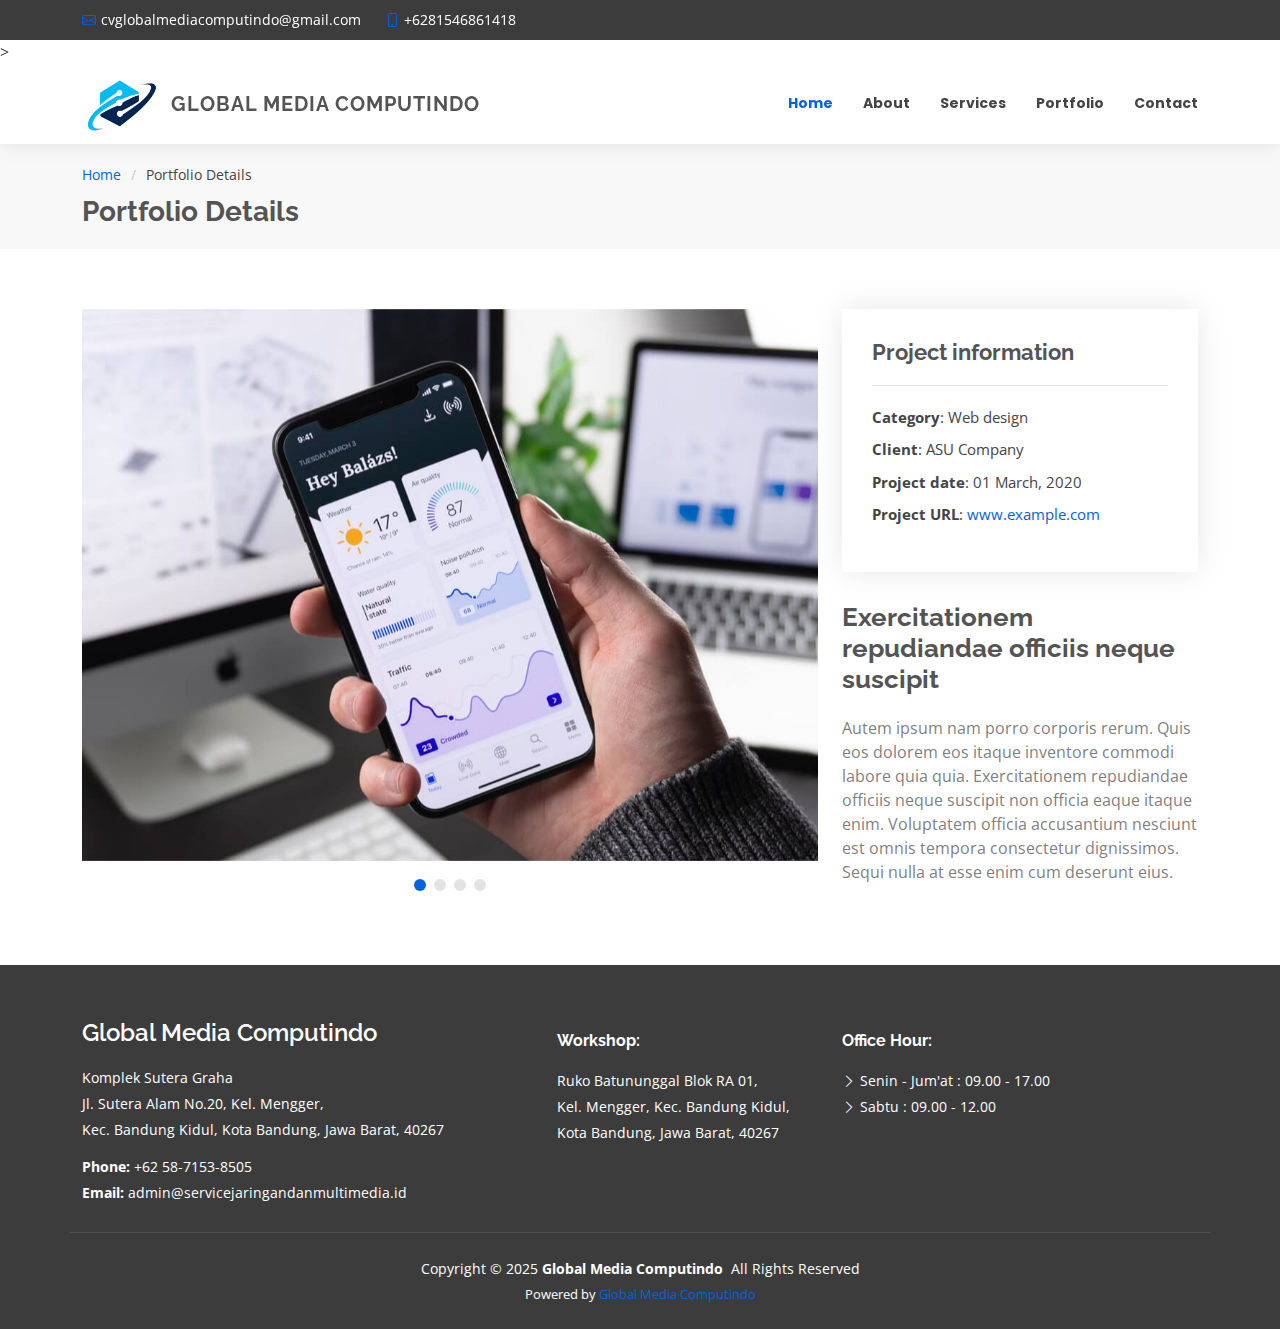
==== portfolio-details.html @ 6b237ba8 "first ini github" ====
<!DOCTYPE html>
<html lang="en">

<head>
  <meta charset="utf-8">
  <meta content="width=device-width, initial-scale=1.0" name="viewport">
  <title>Portfolio Details - Global Media Computindo</title>
  <meta name="description" content="">
  <meta name="keywords" content="">

  <!-- Favicons -->
  <link href="assets/img/logo_gmc-removebg-preview.png" rel="icon">
  <link href="assets/img/apple-touch-icon.png" rel="apple-touch-icon">

  <!-- Fonts -->
  <link href="https://fonts.googleapis.com" rel="preconnect">
  <link href="https://fonts.gstatic.com" rel="preconnect" crossorigin>
  <link href="https://fonts.googleapis.com/css2?family=Open+Sans:ital,wght@0,300;0,400;0,500;0,600;0,700;0,800;1,300;1,400;1,500;1,600;1,700;1,800&family=Poppins:ital,wght@0,100;0,200;0,300;0,400;0,500;0,600;0,700;0,800;0,900;1,100;1,200;1,300;1,400;1,500;1,600;1,700;1,800;1,900&family=Raleway:ital,wght@0,100;0,200;0,300;0,400;0,500;0,600;0,700;0,800;0,900;1,100;1,200;1,300;1,400;1,500;1,600;1,700;1,800;1,900&display=swap" rel="stylesheet">

  <!-- Vendor CSS Files -->
  <link href="assets/vendor/bootstrap/css/bootstrap.min.css" rel="stylesheet">
  <link href="assets/vendor/bootstrap-icons/bootstrap-icons.css" rel="stylesheet">
  <link href="assets/vendor/aos/aos.css" rel="stylesheet">
  <link href="assets/vendor/swiper/swiper-bundle.min.css" rel="stylesheet">
  <link href="assets/vendor/glightbox/css/glightbox.min.css" rel="stylesheet">

  <!-- Main CSS File -->
  <link href="assets/css/main.css" rel="stylesheet">

  <!-- =======================================================
  * Template Name: Eterna
  * Template URL: https://bootstrapmade.com/eterna-free-multipurpose-bootstrap-template/
  * Updated: Aug 07 2024 with Bootstrap v5.3.3
  * Author: BootstrapMade.com
  * License: https://bootstrapmade.com/license/
  ======================================================== -->
</head>

<body class="portfolio-details-page">

  <header id="header" class="header sticky-top">

    <div class="topbar d-flex align-items-center dark-background">
      <div class="container d-flex justify-content-center justify-content-md-between">
        <div class="contact-info d-flex align-items-center">
          <i class="bi bi-envelope d-flex align-items-center"><a href="mailto:cvglobalmediacomputindo@gmail.com">cvglobalmediacomputindo@gmail.com</a></i>
          <i class="bi bi-phone d-flex align-items-center ms-4"><a href="https://wa.me/6281546861418">+6281546861418</a></i>
        </div>
        <!-- <div class="social-links d-none d-md-flex align-items-center">
          <a href="#" class="twitter"><i class="bi bi-twitter-x"></i></a>
          <a href="#" class="facebook"><i class="bi bi-facebook"></i></a>
          <a href="#" class="instagram"><i class="bi bi-instagram"></i></a>
          <a href="#" class="linkedin"><i class="bi bi-linkedin"></i></a>
        </div> -->
      </div>
    </div>><!-- End Top Bar -->

    <div class="branding">

      <div class="container position-relative d-flex align-items-center justify-content-between">
        <a href="index.html" class="logo d-flex align-items-center">
          <img src="assets/img/logo_gmc-removebg-preview.png" alt="">
          <h1 class="sitename">Global Media Computindo<br></h1>
        </a>

        <nav id="navmenu" class="navmenu">
          <ul>
            <li><a href="index.html" class="active"><b>Home</b></a></li>
            <li><a href="about.html"><b>About</b></a></li>
            <li><a href="services.html"><b>Services</b></a></li>
            <li><a href="portfolio.html"><b>Portfolio</b></a></li>
            <!-- <li><a href="team.html"><b>Team</b></a></li> -->
            <!-- <li><a href="pricing.html"><b>Pricing</b></a></li> -->
            <!-- <li><a href="blog.html"><b>Blog</b></a></li> -->
            <!-- <li class="dropdown"><a href="#"><span>Dropdown</span> <i class="bi bi-chevron-down toggle-dropdown"></i></a>
              <ul>
                <li><a href="#">Dropdown 1</a></li>
                <li class="dropdown"><a href="#"><span>Deep Dropdown</span> <i class="bi bi-chevron-down toggle-dropdown"></i></a>
                  <ul>
                    <li><a href="#">Deep Dropdown 1</a></li>
                    <li><a href="#">Deep Dropdown 2</a></li>
                    <li><a href="#">Deep Dropdown 3</a></li>
                    <li><a href="#">Deep Dropdown 4</a></li>
                    <li><a href="#">Deep Dropdown 5</a></li>
                  </ul>
                </li>
                <li><a href="#">Dropdown 2</a></li>
                <li><a href="#">Dropdown 3</a></li>
                <li><a href="#">Dropdown 4</a></li>
              </ul>
            </li> -->
            <li><a href="contact.html"><b>Contact</b></a></li>
          </ul>
          <i class="mobile-nav-toggle d-xl-none bi bi-list"></i>
        </nav>

      </div>

    </div>

  </header>

  <main class="main">

    <!-- Page Title -->
    <div class="page-title" data-aos="fade">
      <div class="container">
        <nav class="breadcrumbs">
          <ol>
            <li><a href="index.html">Home</a></li>
            <li class="current">Portfolio Details</li>
          </ol>
        </nav>
        <h1>Portfolio Details</h1>
      </div>
    </div><!-- End Page Title -->

    <!-- Portfolio Details Section -->
    <section id="portfolio-details" class="portfolio-details section">

      <div class="container" data-aos="fade-up" data-aos-delay="100">

        <div class="row gy-4">

          <div class="col-lg-8">
            <div class="portfolio-details-slider swiper init-swiper">

              <script type="application/json" class="swiper-config">
                {
                  "loop": true,
                  "speed": 600,
                  "autoplay": {
                    "delay": 5000
                  },
                  "slidesPerView": "auto",
                  "pagination": {
                    "el": ".swiper-pagination",
                    "type": "bullets",
                    "clickable": true
                  }
                }
              </script>

              <div class="swiper-wrapper align-items-center">

                <div class="swiper-slide">
                  <img src="assets/img/portfolio/app-1.jpg" alt="">
                </div>

                <div class="swiper-slide">
                  <img src="assets/img/portfolio/product-1.jpg" alt="">
                </div>

                <div class="swiper-slide">
                  <img src="assets/img/portfolio/branding-1.jpg" alt="">
                </div>

                <div class="swiper-slide">
                  <img src="assets/img/portfolio/books-1.jpg" alt="">
                </div>

              </div>
              <div class="swiper-pagination"></div>
            </div>
          </div>

          <div class="col-lg-4">
            <div class="portfolio-info" data-aos="fade-up" data-aos-delay="200">
              <h3>Project information</h3>
              <ul>
                <li><strong>Category</strong>: Web design</li>
                <li><strong>Client</strong>: ASU Company</li>
                <li><strong>Project date</strong>: 01 March, 2020</li>
                <li><strong>Project URL</strong>: <a href="#">www.example.com</a></li>
              </ul>
            </div>
            <div class="portfolio-description" data-aos="fade-up" data-aos-delay="300">
              <h2>Exercitationem repudiandae officiis neque suscipit</h2>
              <p>
                Autem ipsum nam porro corporis rerum. Quis eos dolorem eos itaque inventore commodi labore quia quia. Exercitationem repudiandae officiis neque suscipit non officia eaque itaque enim. Voluptatem officia accusantium nesciunt est omnis tempora consectetur dignissimos. Sequi nulla at esse enim cum deserunt eius.
              </p>
            </div>
          </div>

        </div>

      </div>

    </section><!-- /Portfolio Details Section -->

  </main>

  <footer id="footer" class="footer position-relative dark-background">

    <div class="container footer-top">
      <div class="row gy-4">
        <div class="col-lg-5 col-md-6 footer-about">
          <a href="index.html" class="d-flex align-items-center">
            <span class="sitename">Global Media Computindo</span>
          </a>
          <div class="footer-contact pt-3">
            <p>Komplek Sutera Graha</p>
            <p>Jl. Sutera Alam No.20, Kel. Mengger,</p>
            <p>Kec. Bandung Kidul, Kota Bandung, Jawa Barat, 40267</p>
            <p class="mt-3"><strong>Phone:</strong> <span>+62 58-7153-8505 </span></p>
            <p><strong>Email:</strong> <span>admin@servicejaringandanmultimedia.id </span></p>
          </div>
        </div>

        <div class="col-lg-3 col-md-6 footer-about">
          <div class="footer-contact pt-3">
            <h4>Workshop:</h4>
            <p>Ruko Batununggal Blok RA 01,</p>
            <p>Kel. Mengger, Kec. Bandung Kidul,</p>
            <p>Kota Bandung, Jawa Barat, 40267</p>
          </div>
        </div>

        <div class="col-lg-3 col-md-6 footer-about">
          <div class="footer-contact pt-3">
            <h4>Office Hour:</h4>
            <p><i class="bi bi-chevron-right"></i> Senin - Jum'at : 09.00 - 17.00</p>
            <p><i class="bi bi-chevron-right"></i> Sabtu : 09.00 - 12.00</p>
          </div>
        </div>
      </div>
    </div>

    <div class="container copyright text-center mt-4">
      <p>Copyright <span>© 2025</span><strong class="px-1 sitename">Global Media Computindo</strong> <span>All Rights Reserved</span></p>
      <div class="credits">
        <!-- All the links in the footer should remain intact. -->
        <!-- You can delete the links only if you've purchased the pro version. -->
        <!-- Licensing information: https://bootstrapmade.com/license/ -->
        <!-- Purchase the pro version with working PHP/AJAX contact form: [buy-url] -->
        Powered by <a href="index.html">Global Media Computindo</a>
      </div>
    </div>

  </footer>

  <!-- Scroll Top -->
  <a href="#" id="scroll-top" class="scroll-top d-flex align-items-center justify-content-center"><i class="bi bi-arrow-up-short"></i></a>

  <!-- Preloader -->
  <div id="preloader"></div>

  <!-- Vendor JS Files -->
  <script src="assets/vendor/bootstrap/js/bootstrap.bundle.min.js"></script>
  <script src="assets/vendor/php-email-form/validate.js"></script>
  <script src="assets/vendor/aos/aos.js"></script>
  <script src="assets/vendor/swiper/swiper-bundle.min.js"></script>
  <script src="assets/vendor/purecounter/purecounter_vanilla.js"></script>
  <script src="assets/vendor/waypoints/noframework.waypoints.js"></script>
  <script src="assets/vendor/glightbox/js/glightbox.min.js"></script>
  <script src="assets/vendor/imagesloaded/imagesloaded.pkgd.min.js"></script>
  <script src="assets/vendor/isotope-layout/isotope.pkgd.min.js"></script>

  <!-- Main JS File -->
  <script src="assets/js/main.js"></script>

</body>

</html>
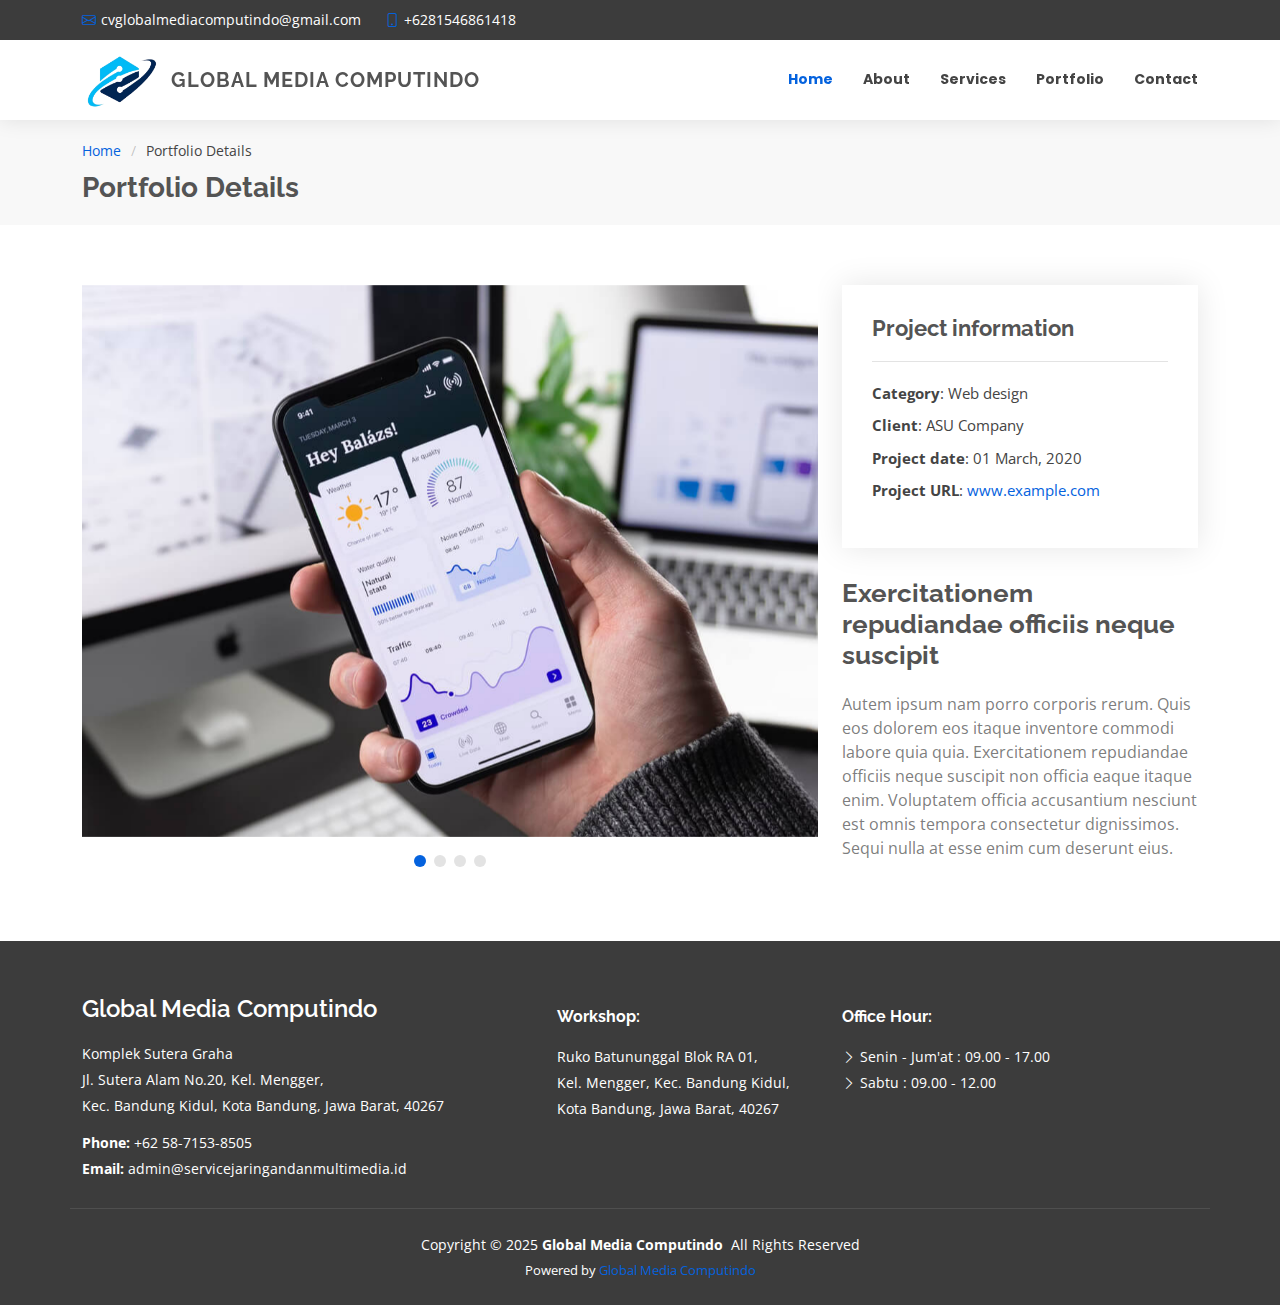
==== commit 85c9ccd3: "mengubah foto" ====
--- a/portfolio-details.html
+++ b/portfolio-details.html
@@ -53,7 +53,7 @@
           <a href="#" class="linkedin"><i class="bi bi-linkedin"></i></a>
         </div> -->
       </div>
-    </div>><!-- End Top Bar -->
+    </div><!-- End Top Bar -->
 
     <div class="branding">
 
--- a/assets/css/main.css
+++ b/assets/css/main.css
@@ -816,7 +816,7 @@
 
 @media (max-width: 768px) {
   .hero  {
-    padding-top: 1px; /* Tambahkan jarak dari atas agar tidak menabrak navbar */
+    padding-top: 1px; 
   }
 }
 
